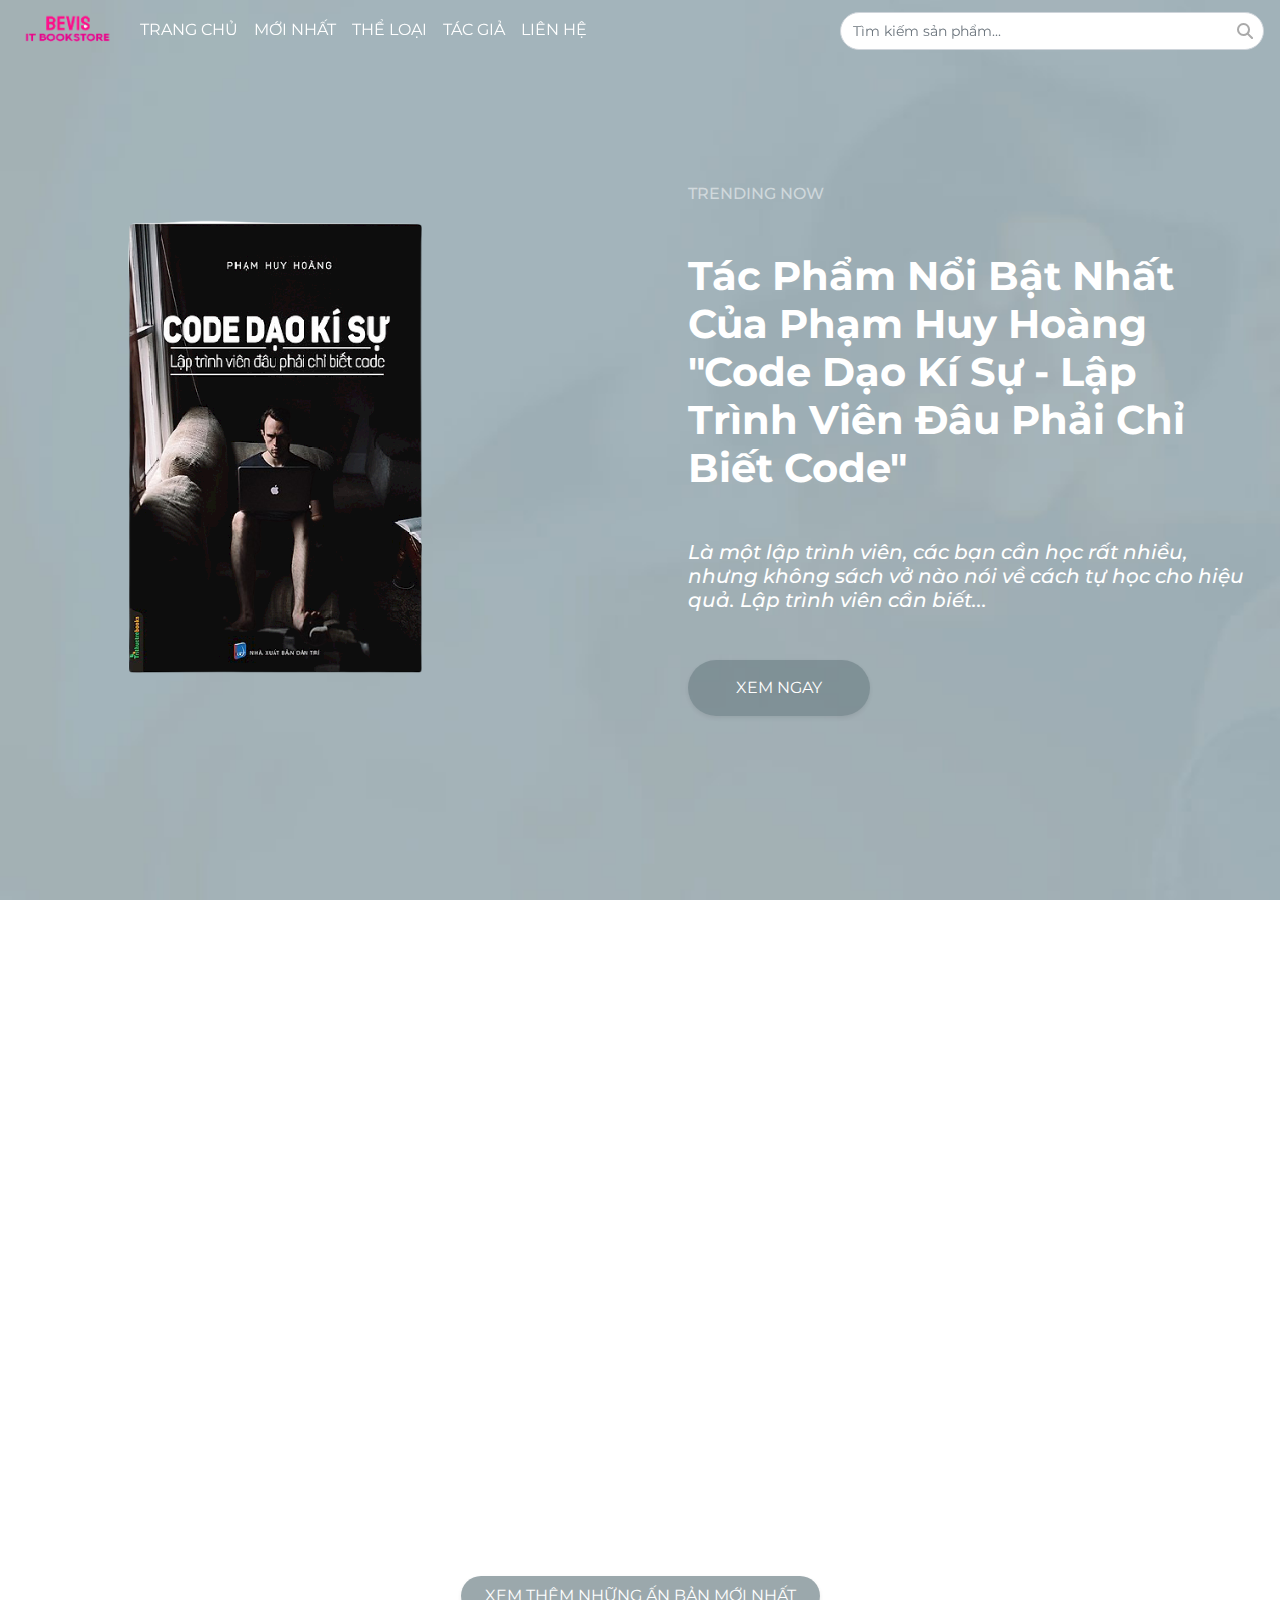
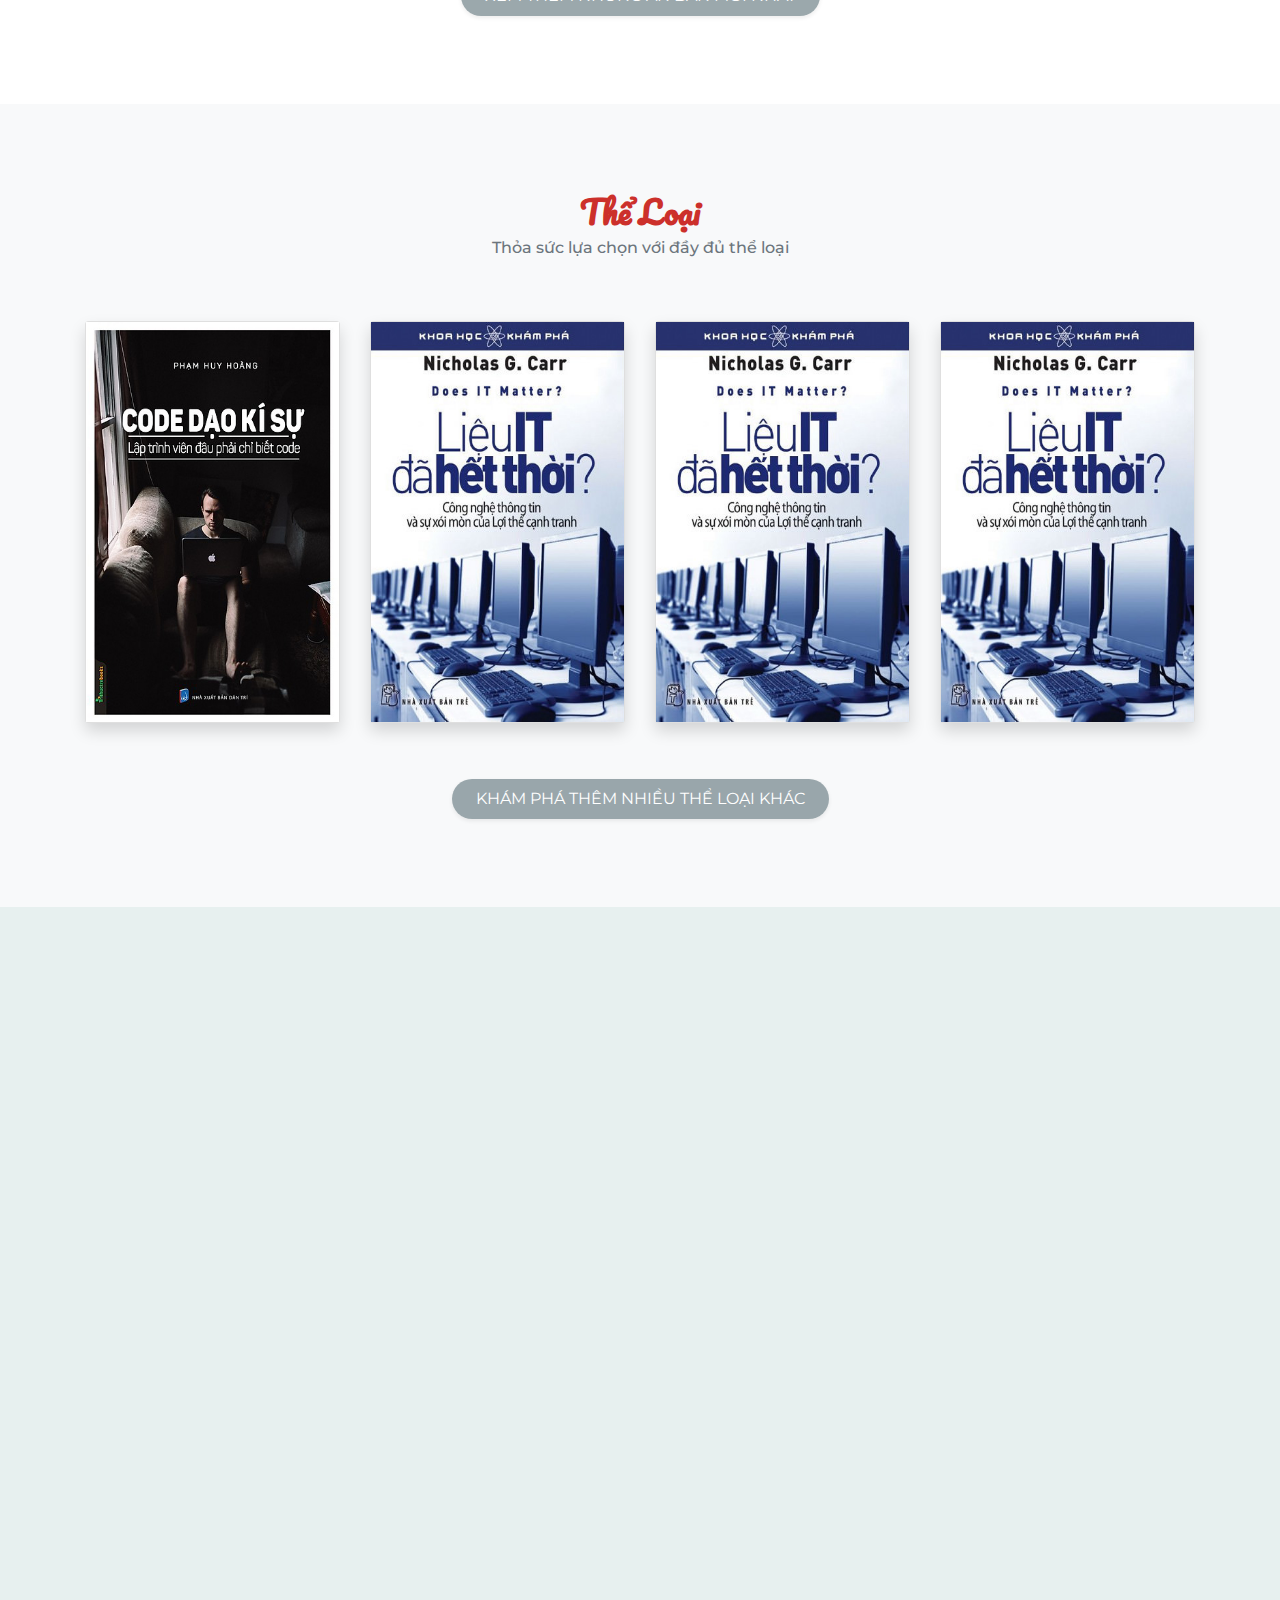
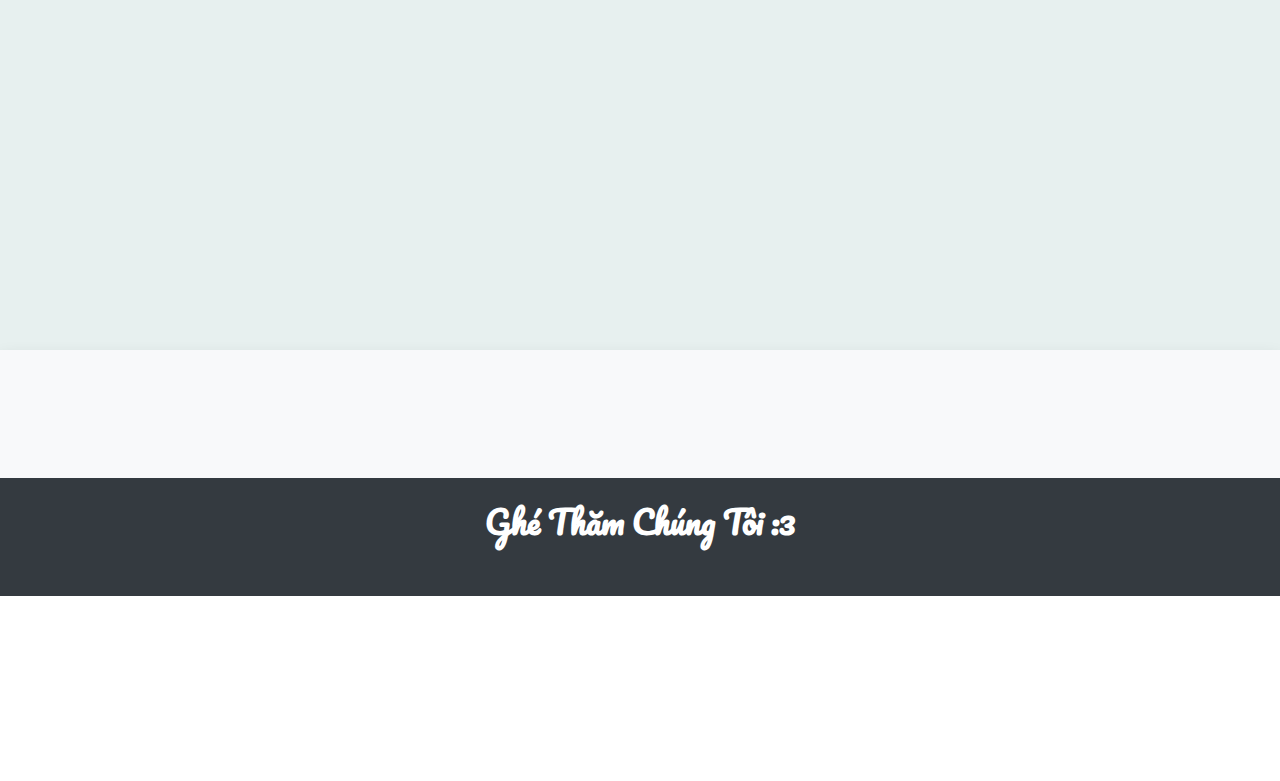
==== index.html @ fc212dfb "fisrt commit" ====
<!DOCTYPE html>
<html lang="en">

<head>
    <meta charset="UTF-8">
    <meta name="viewport" content="width=device-width, initial-scale=1.0">
    <meta http-equiv="X-UA-Compatible" content="ie=edge">
    <title>Tiệm Sách Quốc Dân</title>
    <link rel="icon" href="./img/title-icon.png" type="">

    <!-- Js -->
    <script src="./theme/lib/bootstrap-4.2.1-dist/js/jquery-3.6.1.min.js"></script>
    <script src="./theme/lib/bootstrap-4.2.1-dist/js/bootstrap.min.js"></script>
    <script src="./theme/script.js"></script>

    <!-- CSS -->
    <link rel="stylesheet" href="./theme/style.css">
    <link rel="stylesheet" href="./theme/lib/bootstrap-4.2.1-dist/css/bootstrap.min.css">

</head>

<body data-spy="scroll" data-target=".navbar" data-offset="150">
    <!-- NAVBAR fixed-top when scrolled -->
    <nav class="navbar navbar-expand-lg navbar-light bg-none fixed-top">
        <a class="navbar-brand" href=""><img class="w-100 h-100" src="./img/logo.png" alt="" srcset=""></a>
        <button class="navbar-toggler" type="button" data-toggle="collapse" data-target="#navbarSupportedContent"
            aria-controls="navbarSupportedContent" aria-expanded="false" aria-label="Toggle navigation">
            <span class="navbar-toggler-icon"></span>
        </button>

        <div class="collapse navbar-collapse" id="navbarSupportedContent">
            <ul class="navbar-nav mr-auto">
                <li id="toTrending" class="nav-item">
                    <a class="nav-link text-uppercase" href="#trending">Trang chủ</a>
                </li>
                <li id="toJustReleased" class="nav-item">
                    <a class="nav-link text-uppercase" href="#justReleased">Mới nhất</a>
                </li>
                <li id="toCategory" class="nav-item">
                    <a class="nav-link text-uppercase" href="#category">Thể loại</a>
                </li>
                <li id="toPopularWriter" class="nav-item">
                    <a class="nav-link text-uppercase" href="#popularWriter">Tác giả</a>
                </li>
                <li id="toFooter" class="nav-item">
                    <a class="nav-link text-uppercase" href="#footer">Liên hệ</a>
                </li>
            </ul>
            <div class="form-group search w-50 mb-0 d-flex justify-content-end">
                <span class="fas fa-search form-control-feedback"></span>
                <input id="input-search" type="text" class="input-rounded form-control w-75"
                    placeholder="Tìm kiếm sản phẩm...">
            </div>
        </div>
    </nav>
    <!-- end-nav -->

    <!-- TRENDING block - slider to display best seller or trending -->
    <section id="trending" class="align-items-center justify-content-center d-flex">
        <div class="row align-items-center">
            <div class="col-md-6 d-none d-md-block">
                <img id="trendingBookImg" class="left-hidden" src="./img/slider-book-2.png" alt="trending-book">
            </div>
            <div class="col-md-6 hidden pl-5 pr-5" id="trendingBookContent">
                <h6 class="text-uppercase text-white-50 mb-5">
                    TRENDING NOW
                </h6>
                <h1 class="text-white text-capitalize">
                    Tác phẩm nổi bật nhất của Phạm Huy Hoàng "Code dạo kí sự - Lập trình viên đâu phải chỉ biết code"
                </h1>
                <h4 class="font-italic text-white mt-5 mb-5 blockquote">
                    Là một lập trình viên, các bạn cần học rất nhiều, nhưng không sách vở nào nói về cách tự học cho
                    hiệu quả. Lập trình viên cần biết...
                </h4>
                <a name="" class="pt-3 pb-3 pl-5 pr-5 btn-rounded btn my-btn shadow-sm text-uppercase"
                    href="https://goeco.link/KfCej" role="button">
                    Xem Ngay
                </a>
            </div>
        </div>
    </section>
    <!-- end trending -->

    <!-- JUST RELEASED block -->
    <section id="justReleased" class="row justify-content-center">
        <div id="justReleasedTitle" class="hidden col-12 text-center header-box">
            <h2 class="text-capitalize title-section">Vừa Ra Mắt</h3>
                <h6 class="text-muted">Những cuốn sách đỉnh nhất hiện tại</h6>
        </div>

        <div class="row container">
            <div class="col-xs-12 col-sm-6 col-md-4 col-lg-3">
                <div class="just-released-card left-hidden card shadow p-0">
                    <div class="card-body p-0 product">
                        <a href="https://goeco.link/JitOo">
                            <img class="w-100 h-100" src="./img/released-1.jpg" alt="3" srcset="">
                        </a>
                        <button type="button" class="add-to-cart btn"><i class="fas fa-lg fa-cart-plus mr-2"></i> Thêm
                            vào giỏ</button>
                    </div>
                </div>
            </div>
            <div class="col-xs-12 col-sm-6 col-md-4 col-lg-3">
                <div class="just-released-card left-hidden card shadow p-0">
                    <div class="card-body p-0 product">
                        <a href="https://goeco.link/KfCej">
                            <img class="w-100 h-100" src="./img/book-1.jpg" alt="3" srcset="">
                        </a>
                        <button type="button" class="add-to-cart btn"><i class="fas fa-lg fa-cart-plus mr-2"></i> Thêm
                            vào giỏ</button>
                    </div>
                </div>
            </div>
            <div class="col-xs-12 col-sm-6 col-md-4 col-lg-3">
                <div class="just-released-card right-hidden card shadow p-0">
                    <div class="card-body p-0 product">
                        <a href="https://goeco.link/uhGvh">
                            <img class="w-100 h-100" src="./img/released-3.jpg" alt="3" srcset="">
                        </a>
                        <button type="button" class="add-to-cart btn"><i class="fas fa-lg fa-cart-plus mr-2"></i> Thêm
                            vào giỏ</button>
                    </div>
                </div>
            </div>
            <div class="col-xs-12 col-sm-6 col-md-4 col-lg-3">
                <div class="just-released-card right-hidden card shadow p-0">
                    <div class="card-body p-0 product">
                        <a href="https://goeco.link/qhxsO">
                            <img class="w-100 h-100" src="./img/released-4.jpg" alt="3" srcset="">
                        </a>
                        <button type="button" class="add-to-cart btn"><i class="fas fa-lg fa-cart-plus mr-2"></i> Thêm
                            vào giỏ</button>
                    </div>
                </div>
            </div>
        </div>

        <div class="col-12 text-center footer-box">
            <a name="" class="shadow-sm pt-2 pb-2 pl-4 pr-4 btn-rounded btn my-btn btn-secondary text-uppercase"
                href="#" role="button">Xem thêm những ấn bản mới nhất</a>
        </div>
    </section>
    <!-- end just-released -->

    <!-- CATEGORY block -->
    <section id="category" class="container-fluid bg-light">
        <div class="row">
            <div class="col-12 text-center header-box">
                <h2 class="text-capitalize title-section">Thể loại</h3>
                    <h6 class="text-muted">Thỏa sức lựa chọn với đầy đủ thể loại</h6>
            </div>
        </div>

        <div class="container">
            <div class="slider-outer row">
                <div class="col-xs-12 col-sm-6 col-md-4 col-lg-3">
                    <div class="card shadow p-0">
                        <div class="card-body p-0 product">
                            <a href="https://goeco.link/KfCej">
                                <img class="w-100 h-100" src="./img/book-1.jpg" alt="3" srcset="">
                            </a>
                            <button type="button" class="add-to-cart btn"><i class="fas fa-lg fa-cart-plus mr-2"></i>
                                Thêm vào giỏ</button>
                        </div>
                    </div>
                </div>
                <div class="col-xs-12 col-sm-6 col-md-4 col-lg-3">
                    <div class="card shadow p-0">
                        <div class="card-body p-0 product">
                            <a href="https://goeco.link/uhGvh">
                                <img class="w-100 h-100" src="./img/released-3.jpg" alt="3" srcset="">
                            </a>
                            <button type="button" class="add-to-cart btn"><i class="fas fa-lg fa-cart-plus mr-2"></i>
                                Thêm vào giỏ</button>
                        </div>
                    </div>
                </div>
                <div class="col-xs-12 col-sm-6 col-md-4 col-lg-3">
                    <div class="card shadow p-0">
                        <div class="card-body p-0 product">
                            <a href="https://goeco.link/uhGvh">
                                <img class="w-100 h-100" src="./img/released-3.jpg" alt="3" srcset="">
                            </a>
                            <button type="button" class="add-to-cart btn"><i class="fas fa-lg fa-cart-plus mr-2"></i>
                                Thêm vào giỏ</button>
                        </div>
                    </div>
                </div>
                <div class="col-xs-12 col-sm-6 col-md-4 col-lg-3">
                    <div class="card shadow p-0">
                        <div class="card-body p-0 product">
                            <a href="https://goeco.link/uhGvh">
                                <img class="w-100 h-100" src="./img/released-3.jpg" alt="3" srcset="">
                            </a>
                            <button type="button" class="add-to-cart btn"><i class="fas fa-lg fa-cart-plus mr-2"></i>
                                Thêm vào giỏ</button>
                        </div>
                    </div>
                </div>
            </div>
        </div>
        <div class="col-12 text-center footer-box">
            <a name="" class="shadow-sm pt-2 pb-2 pl-4 pr-4 btn-rounded btn my-btn btn-secondary text-uppercase"
                href="#" role="button">Khám phá thêm nhiều thể loại khác</a>
        </div>
    </section>
    <!-- end category -->

    <!-- POPULAR WRITER block -->
    <section id="popularWriter" class="container-fluid">
        <div class="row">
            <div class="col-12 text-center header-box hidden" id="popularWriterTitle">
                <h2 class="text-capitalize title-section">Cây viết nổi bật</h3>
                    <h6 class="text-muted">Những tác giả được yêu thích nhất gần đây</h6>
            </div>
        </div>

        <div class="container">
            <div class="row">
                <div class="col-xs-12 col-sm-6 col-md-4 col-lg-3">
                    <div class="card shadow p-0 author text-center left-hidden">
                        <a class="author-image w-100" target="_blank" href="https://toidicodedao.com/about/">
                            <img class="img-responsive w-100 " src="./img/author-1.jpg" alt="1.jpg" srcset="">
                        </a>
                        <h5 class="title">Phạm Huy Hoàng</h5>
                        <div class="social mb-3">
                            <a href="twitter.com" title="Twitter" target="_blank"
                                class="icon-link fa-lg mr-2 fab fa-twitter"></a>
                            <a href="facebook.com" title="Instagram" target="_blank"
                                class="icon-link fa-lg mr-2 fab fa-instagram"></a>
                            <a href="https://www.facebook.com/toidicodedao/" title="Facebook" target="_blank"
                                class="icon-link fa-lg mr-2 fab fa-facebook"></a>
                            <a href="https://goeco.link/BoDKQ" title="Youtube" target="_blank"
                                class="icon-link fa-lg mr-2 fab fa-youtube"></a>
                        </div>
                    </div>
                </div>
                <div class="col-xs-12 col-sm-6 col-md-4 col-lg-3">
                    <div class="card shadow p-0 author text-center left-hidden">
                        <a class="author-image w-100" target="_blank"
                            href="https://en.wikipedia.org/wiki/Nicholas_G._Carr">
                            <img class="img-responsive w-100 " src="./img/author-2.jpg" alt="2.jpg" srcset="">
                        </a>
                        <h5 class="title">Nicholas G. Carr</h5>
                        <div class="social mb-3">
                            <a href="twitter.com" title="Twitter" target="_blank"
                                class="icon-link fa-lg mr-2 fab fa-twitter"></a>
                            <a href="instagram.com" title="Instagram" target="_blank"
                                class="icon-link fa-lg mr-2 fab fa-instagram"></a>
                            <a href="facebook.com" title="Facebook" target="_blank"
                                class="icon-link fa-lg mr-2 fab fa-facebook"></a>
                            <a href="youtube.com" title="Youtube" target="_blank"
                                class="icon-link fa-lg mr-2 fab fa-youtube"></a>
                        </div>
                    </div>
                </div>
                <div class="col-xs-12 col-sm-6 col-md-4 col-lg-3">
                    <div class="card shadow p-0 author text-center right-hidden">
                        <a class="author-image w-100" target="_blank" href="https://en.wikipedia.org/wiki/Steven_Levy">
                            <img class="img-responsive w-100 " src="./img/author-3.jpg" alt="3.jpg" srcset="">
                        </a>
                        <h5 class="title">Steven Levy</h5>
                        <div class="social mb-3">
                            <a href="twitter.com" title="Twitter" target="_blank"
                                class="icon-link fa-lg mr-2 fab fa-twitter"></a>
                            <a href="instagram.com" title="Instagram" target="_blank"
                                class="icon-link fa-lg mr-2 fab fa-instagram"></a>
                            <a href="facebook.com" title="Facebook" target="_blank"
                                class="icon-link fa-lg mr-2 fab fa-facebook"></a>
                            <a href="youtube.com" title="Youtube" target="_blank"
                                class="icon-link fa-lg mr-2 fab fa-youtube"></a>
                        </div>
                    </div>
                </div>
                <div class="col-xs-12 col-sm-6 col-md-4 col-lg-3">
                    <div class="card shadow p-0 author text-center right-hidden">
                        <a class="author-image w-100" target="_blank"
                            href="https://en.wikipedia.org/wiki/Clifford_Stoll">
                            <img class="img-responsive w-100 " src="./img/author-4.jpg" alt="4.jpg" srcset="">
                        </a>
                        <h5 class="title">Clifford Stoll</h5>
                        <div class="social mb-3">
                            <a href="twitter.com" title="Twitter" target="_blank"
                                class="icon-link fa-lg mr-2 fab fa-twitter"></a>
                            <a href="instagram.com" title="Instagram" target="_blank"
                                class="icon-link fa-lg mr-2 fab fa-instagram"></a>
                            <a href="facebook.com" title="Facebook" target="_blank"
                                class="icon-link fa-lg mr-2 fab fa-facebook"></a>
                            <a href="youtube.com" title="Youtube" target="_blank"
                                class="icon-link fa-lg mr-2 fab fa-youtube"></a>
                        </div>
                    </div>
                </div>
            </div>
        </div>
    </section>
    <!-- end popular-writer -->

    <!-- FOOTER block -->
    <div class="container-fluid bg-light p-3 shadow">
        <section id="footer" class="container-fluid shadow bottom-hidden pt-5 pb-5">
            <div class="container">
                <div class="row justify-content-between">
                    <div class="col-md-4 col-lg-4 text-center">
                        <h5 class="text-capitalize title">Nhận thông báo mới hàng tuần</h5>
                        <div class="subscribe mb-5">
                            <button type="button" class="shadow-sm btn-rounded btn my-btn btn-lg w-100 mt-3">
                                <a href="./login.html" class="">Đăng nhập</a>
                            </button>
                            <button type="button" class="shadow-sm btn-rounded btn my-btn btn-lg w-100 mt-3">
                                <a href="./signup.html">Đăng kí</a>
                            </button>
                        </div>
                        <h5 class="text-capitalize title">Theo dõi chúng tôi</h5>
                        <div class="social text-center">
                            <a title="Theo dõi chúng tôi trên Facebook" href="https://facebook.com" target="_blank"
                                class="fab fa-facebook-square fa-2x mr-3"></a>
                            <a title="Theo dõi chúng tôi trên Twitter" href="https://twitter.com" target="_blank"
                                class="fab fa-twitter-square fa-2x mr-3"></a>
                            <a title="Theo dõi chúng tôi trên Instagram" href="https://instagram.com" target="_blank"
                                class="fab fa-instagram fa-2x mr-3"></a>
                        </div>
                    </div>
                    <div class="col-md-6 col-lg-6">
                        <div class="mb-3 text-center">
                            <a href="file:///F:/PTIT/Web/B%C3%A0i%201/app/index.html">
                                <img class="w-25 h-50" src="./img/logo.png" alt="logo.png" srcset="">
                            </a>
                        </div>
                        <div>
                            <p>
                                <a class="text-muted" title="Ghé thăm chúng tôi" href="https://goeco.link/Aowat">
                                    <i class="fas fa-map-marker-alt mr-2"></i>
                                    Phenikaa University, Yên Nghĩa, Hà Đông, Hà Nội
                                </a>
                            </p>
                            <p>
                                <a class="text-muted" title="Gọi cho chúng tôi" href="tel:+840123456789">
                                    <i class="fas fa-phone mr-2"></i> (+84) 01 234 567 89
                                </a>
                            </p>
                            <p>
                                <a class="text-muted" title="Gửi thư cho chúng tôi"
                                    href="mailto:20010814@st.phenikaa-uni.edu.vn"><i class="fas fa-envelope mr-2"></i>
                                    20010814@st.phenikaa-uni.edu.vn</a>
                            </p>
                        </div>
                    </div>
                </div>
            </div>
        </section>
    </div>
    <!-- end footer -->

    <section id="address" class="container-fluid bg-dark p-4">
        <div class="row">
            <div class="col-12 text-center header-box mb-4">
                <h2 class="text-capitalize title-section" style="color: white">Ghé thăm chúng tôi :3 </h3>
            </div>
        </div>

    </section>
</body>


</html>
---- theme/style.css ----
@import url("lib/bootstrap-4.2.1-dist/css/bootstrap.min.css");
@import url("lib/fontawesome-free-6.2.0-web/css/all.min.css");


/** Load this font online if your PC can not load the font */
@import url("https://fonts.googleapis.com/css?family=Montserrat:200,200i,300,300i,400,400i,600,600i,700,700i&display=swap&subset=vietnamese");
@import url("https://fonts.googleapis.com/css?family=Pacifico&display=swap&subset=vietnamese");

* {
  font-family: "Montserrat", sans-serif;
}

* {
  padding: 0;
  margin: 0;
}

html {
  scroll-behavior: smooth;
}

body {
  overflow-x: hidden;
}

a {
  color: #e7f0ef;
}

a:hover {
  text-decoration: none;
  color: #e7f0ef;
}

a :active {
  color: #e7f0ef;
}

button.navbar-toggler,
button.navbar-toggler:focus {
  border: none;
}

.shown {
  opacity: 1 !important;
  transition: all cubic-bezier(0, 0, 0.21, 0.84) 0.8s;
}

.left-hidden {
  opacity: 0 !important;
  transform: translateX(-100%) !important;
  width: 0 !important;
}

.right-hidden {
  transform: translateX(+100%) !important;
  opacity: 0 !important;
  width: 0 !important;
}

.bottom-hidden {
  height: 0 !important;
  transform: translateY(+100%) !important;
  opacity: 0 !important;
}

.hidden {
  opacity: 0 !important;
}


.btn.btn-rounded {
  border-radius: 50px !important;
}

a.author-image {
  display: block;
  overflow: hidden;
  height: 255px;
}

#trending {
  background-image: url("../img/slider.jpg");
  background-size: cover;
  background-repeat: no-repeat;
  width: 100%;
  height: 100%;
}

.search {
  transition: all ease 0.3s;
}

.search .form-control {
  transition: all ease 0.3s;
  padding-right: 2.375rem;
}

.form-control-feedback {
  position: absolute;
  z-index: 2;
  display: block;
  width: 2.375rem;
  height: 2.375rem;
  line-height: 2.375rem;
  text-align: center;
  pointer-events: none;
  color: #aaa;
}

.form-control-feedback.sm {
  line-height: 2rem !important;
}

#trending h1 {
  font-weight: 700;
}

section {
  padding: 5.5rem 0;
}

section#popularWriter {
  background: #e7f0ef;
}

section#footer {
  background: #f1f1f1;
}

h2.text-capitalize.title-section {
  color: #cc302b;
  font-weight: 600;
  font-family: "Pacifico", cursive;
}

.add-to-cart {
  transition: all ease 0.5s;
  position: absolute;
  z-index: -1;
  width: 100%;
  left: 0;
  right: 0;
  bottom: 0;
  border-radius: 0;
  background: #72848ab5;
  color: white;
  border: none;
  padding: 1rem;
  opacity: 0;
}

.add-to-cart:hover {
  background: #cc302b;
  color: white;
}

.product:hover .add-to-cart {
  z-index: 10 !important;
  opacity: 1 !important;
}

.product {
  width: 100%;
  height: 400px;
}

.btn.my-btn {
  background: #72848ab5;
  color: white;
  border: none;
}

.btn.my-btn:hover {
  background: #cc302b;
  color: white;
}

.header-box {
  margin-bottom: 3.5rem;
}

.footer-box {
  margin-top: 3.5rem;
}

.author .title {
  margin: 1rem 0;
}

.social a {
  color: #99a6ab;
}

.social a:hover {
  color: #cc302b;
}

input.input-rounded.form-control {
  border-radius: 50px;
  font-size: 0.85rem;
  background-clip: unset;
}

#footer .text-capitalize.title {
  color: #cc302b;
  font-weight: 600;
}

a.navbar-brand {
  height: 45px;
  width: 100px;
}

nav.navbar.fixed-navbar {
  position: fixed;
  width: 100%;
  font-size: small;
}

nav.navbar {
  transition: all ease 0.3s;
}

nav.navbar.navbar-expand-lg.navbar-light.bg-none.fixed-top a {
  color: white;
  transition: all ease 0.3s;
  border-bottom: 2px solid #cc302b00;
}

nav a:hover {
  border-bottom: 2px solid #cc302b !important;
}

nav.navbar.small-navbar {
  height: 50px;
  font-size: smaller;
  border-bottom: 0.5px solid #ececec;
}

.card.shadow.p-0.shown:hover {
  transform: translateY(-10px);
}

button#goTopBtn {
  position: fixed;
  right: 20px;
  bottom: 120px;
}

button#goTopBtn:focus {
  box-shadow: none;
}
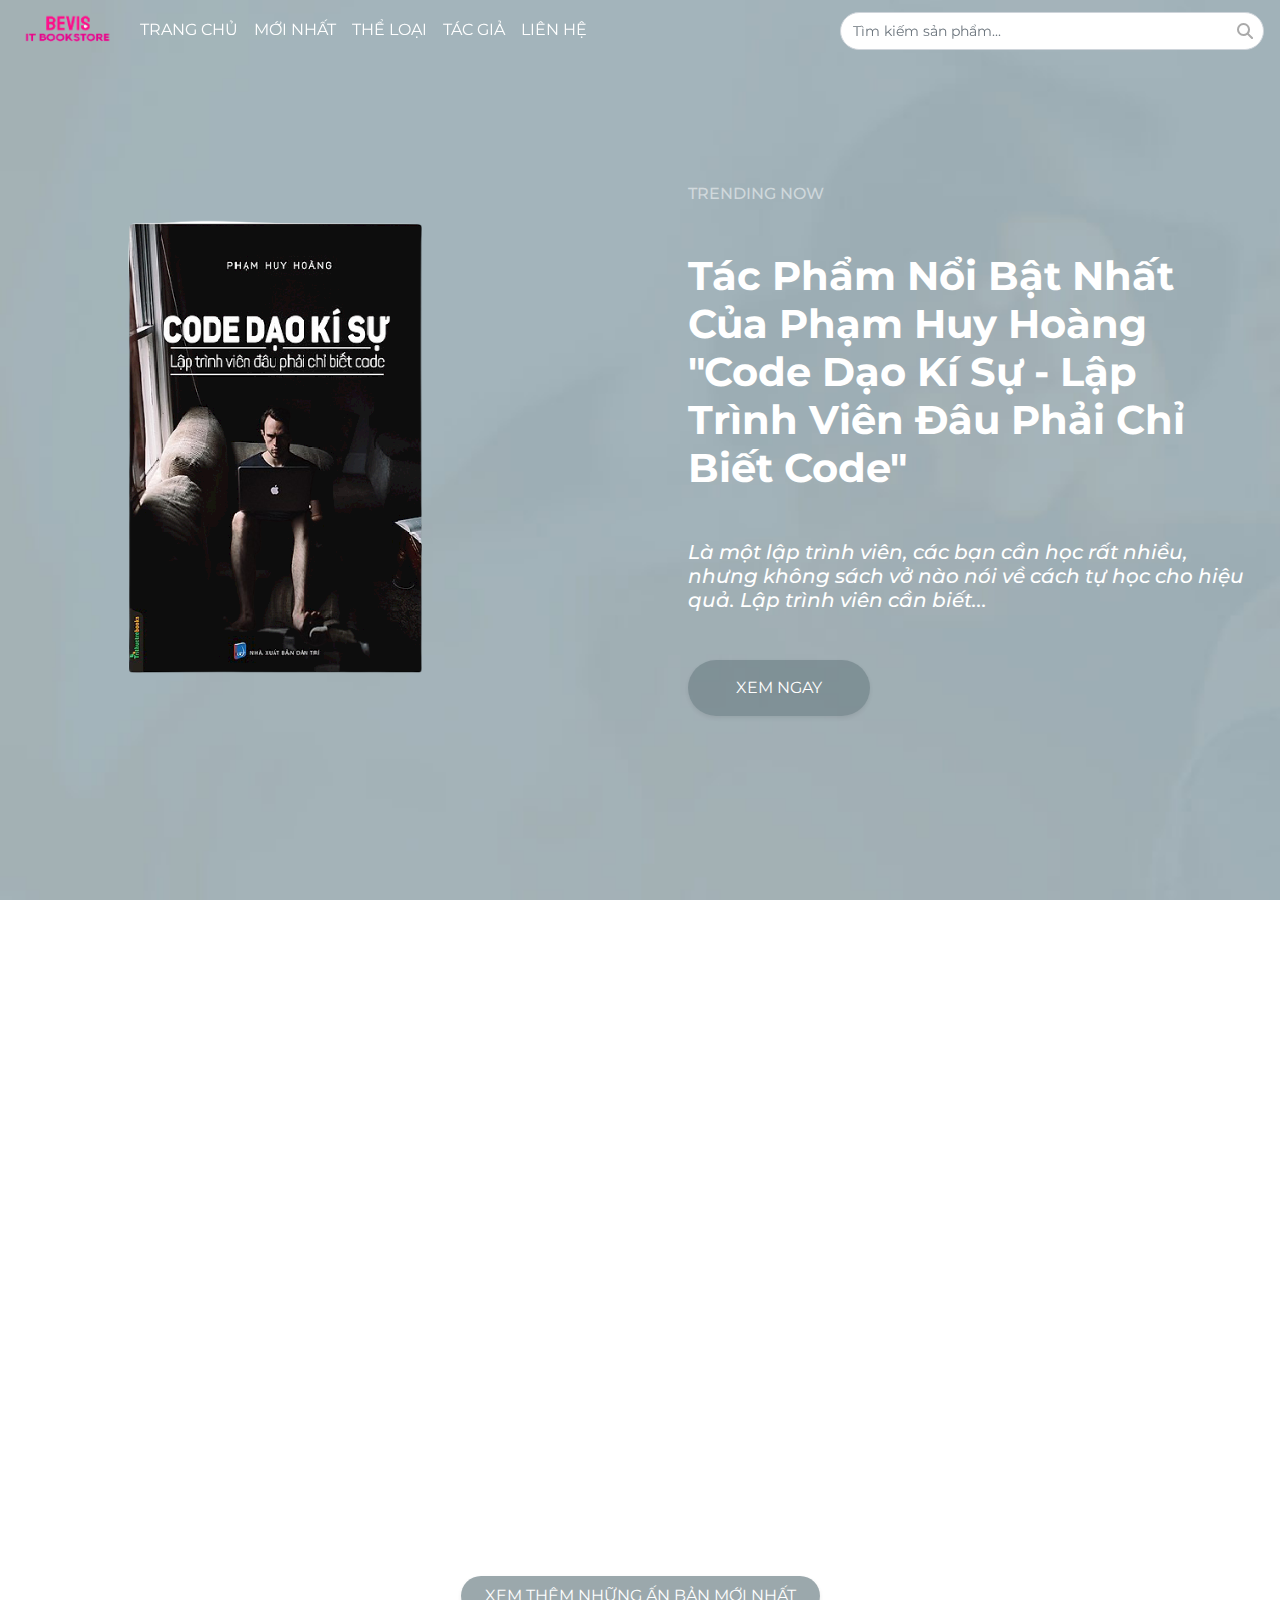
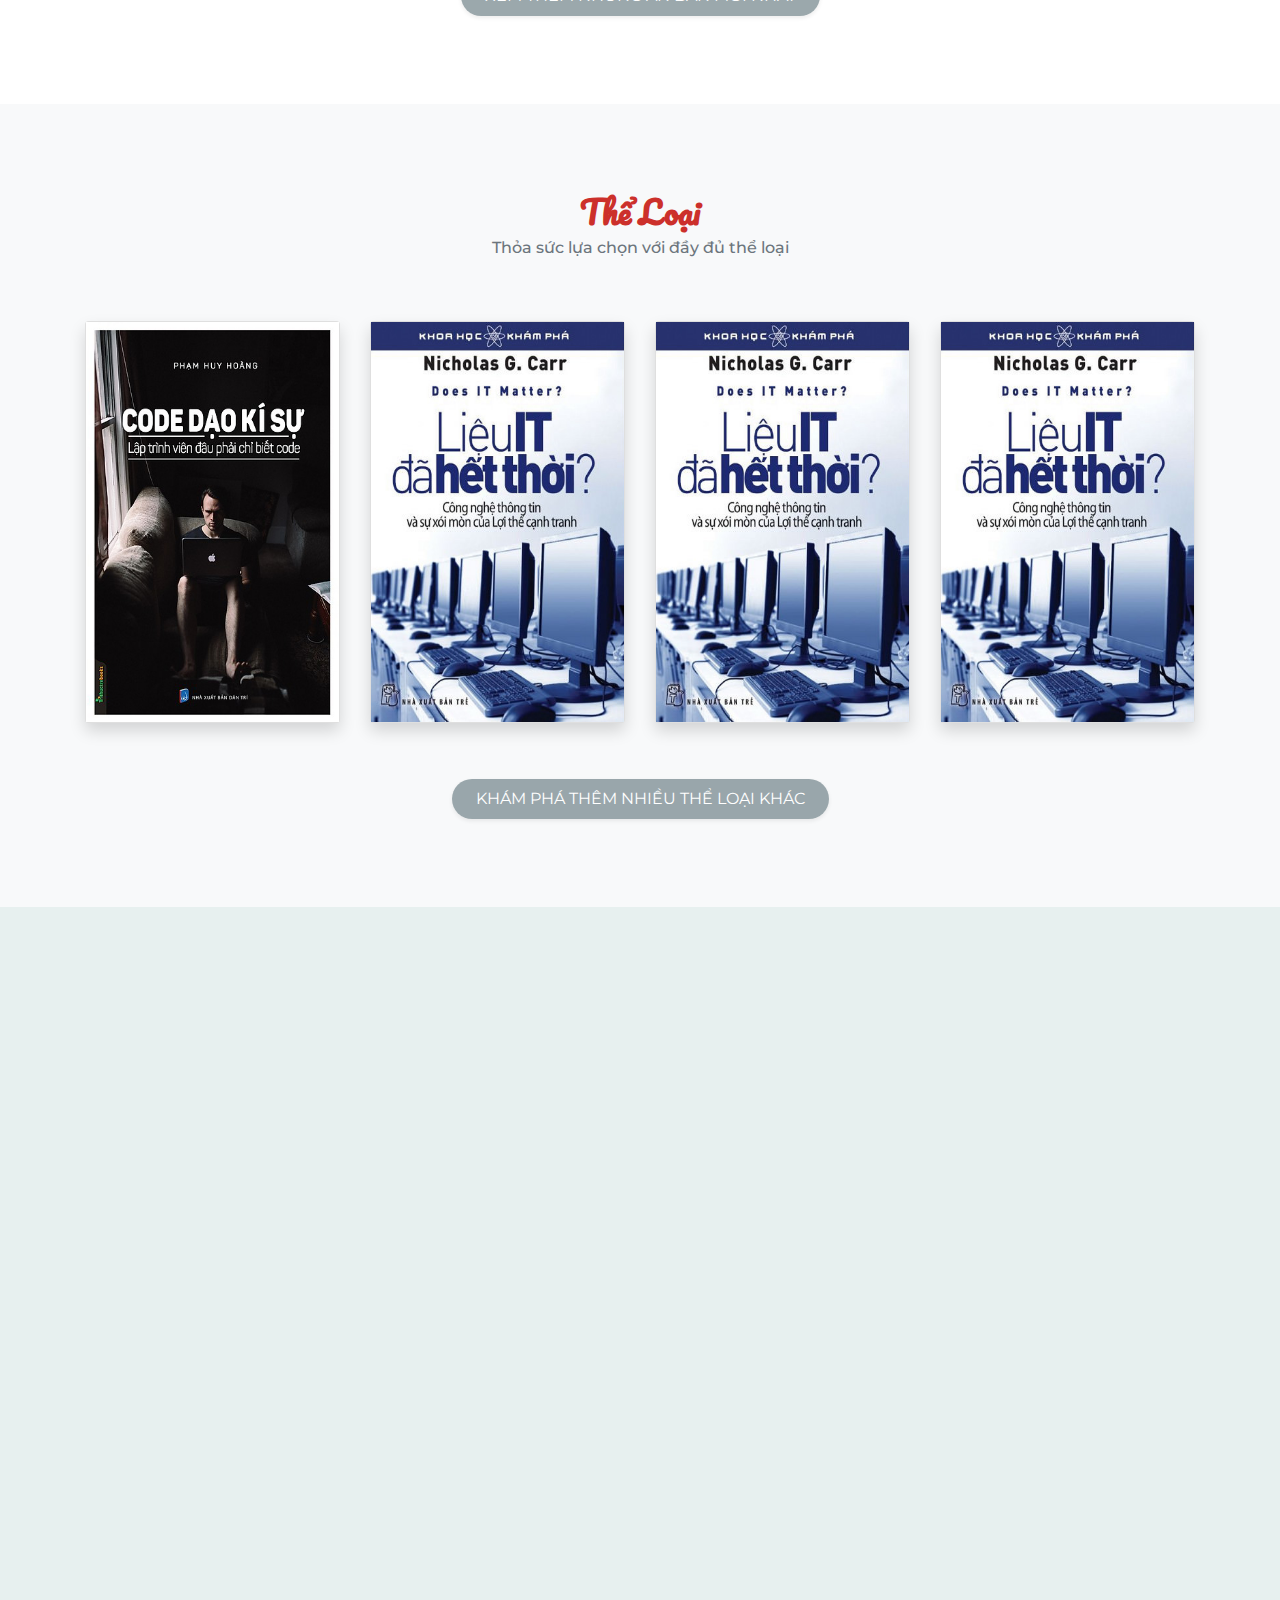
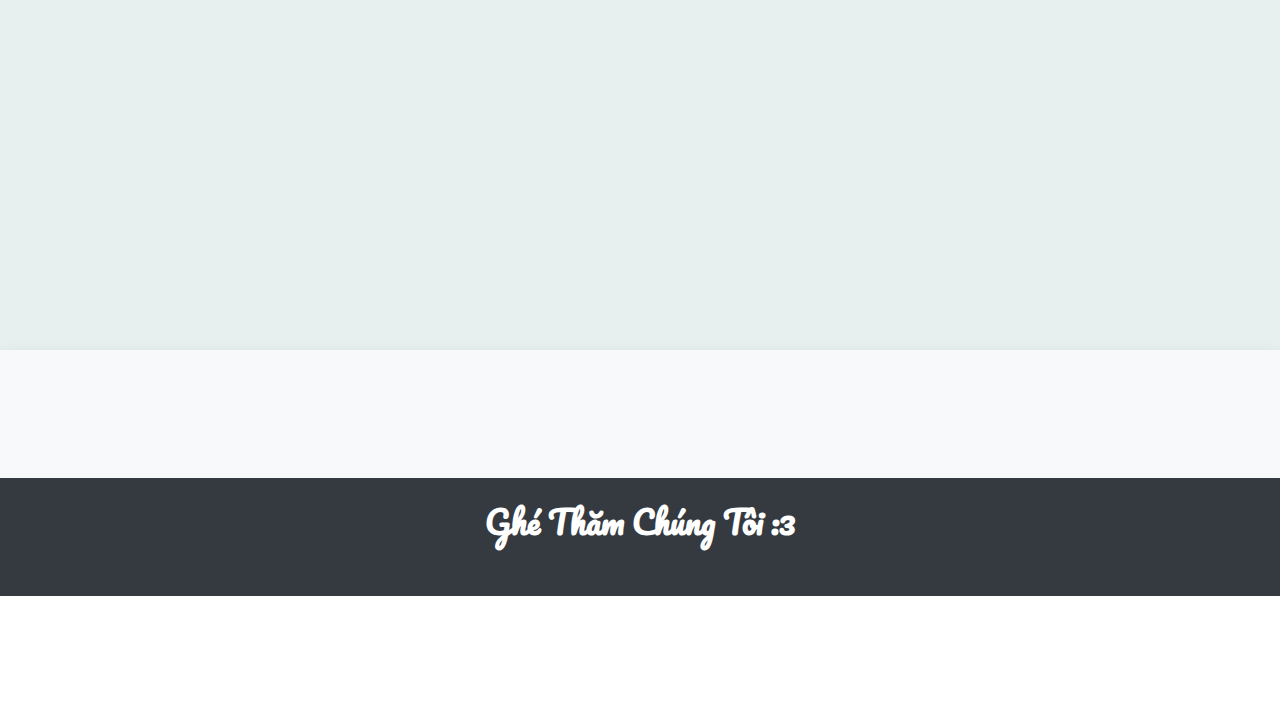
==== commit 469820b4: "new update" ====
--- a/index.html
+++ b/index.html
@@ -5,7 +5,7 @@
     <meta charset="UTF-8">
     <meta name="viewport" content="width=device-width, initial-scale=1.0">
     <meta http-equiv="X-UA-Compatible" content="ie=edge">
-    <title>Tiệm Sách Quốc Dân</title>
+    <title>Tiệm Sách IT</title>
     <link rel="icon" href="./img/title-icon.png" type="">
 
     <!-- Js -->
@@ -305,10 +305,7 @@
                         <h5 class="text-capitalize title">Nhận thông báo mới hàng tuần</h5>
                         <div class="subscribe mb-5">
                             <button type="button" class="shadow-sm btn-rounded btn my-btn btn-lg w-100 mt-3">
-                                <a href="./login.html" class="">Đăng nhập</a>
-                            </button>
-                            <button type="button" class="shadow-sm btn-rounded btn my-btn btn-lg w-100 mt-3">
-                                <a href="./signup.html">Đăng kí</a>
+                                Tại Đây
                             </button>
                         </div>
                         <h5 class="text-capitalize title">Theo dõi chúng tôi</h5>
@@ -331,7 +328,7 @@
                             <p>
                                 <a class="text-muted" title="Ghé thăm chúng tôi" href="https://goeco.link/Aowat">
                                     <i class="fas fa-map-marker-alt mr-2"></i>
-                                    Phenikaa University, Yên Nghĩa, Hà Đông, Hà Nội
+                                    Yên Nghĩa, Hà Đông, Hà Nội
                                 </a>
                             </p>
                             <p>
@@ -342,7 +339,7 @@
                             <p>
                                 <a class="text-muted" title="Gửi thư cho chúng tôi"
                                     href="mailto:20010814@st.phenikaa-uni.edu.vn"><i class="fas fa-envelope mr-2"></i>
-                                    20010814@st.phenikaa-uni.edu.vn</a>
+                                    abc123456@gmail.com</a>
                             </p>
                         </div>
                     </div>
